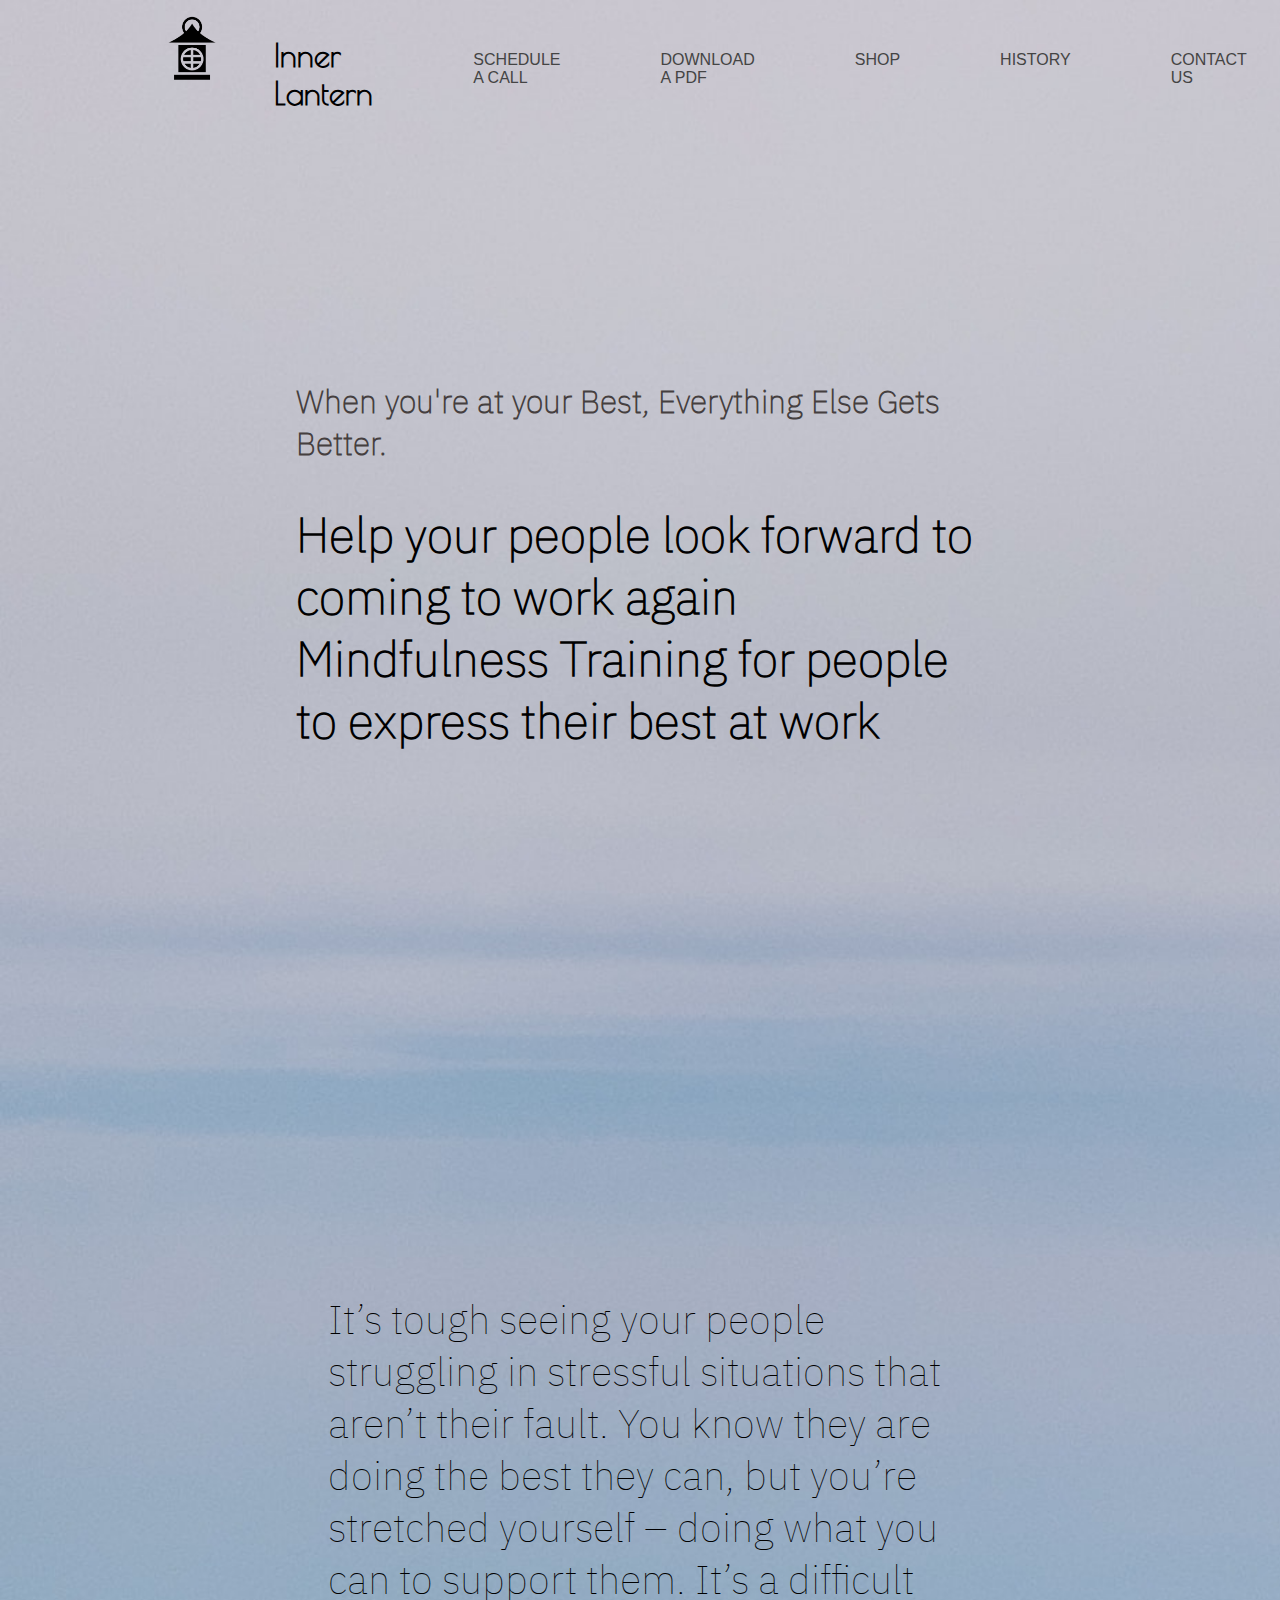
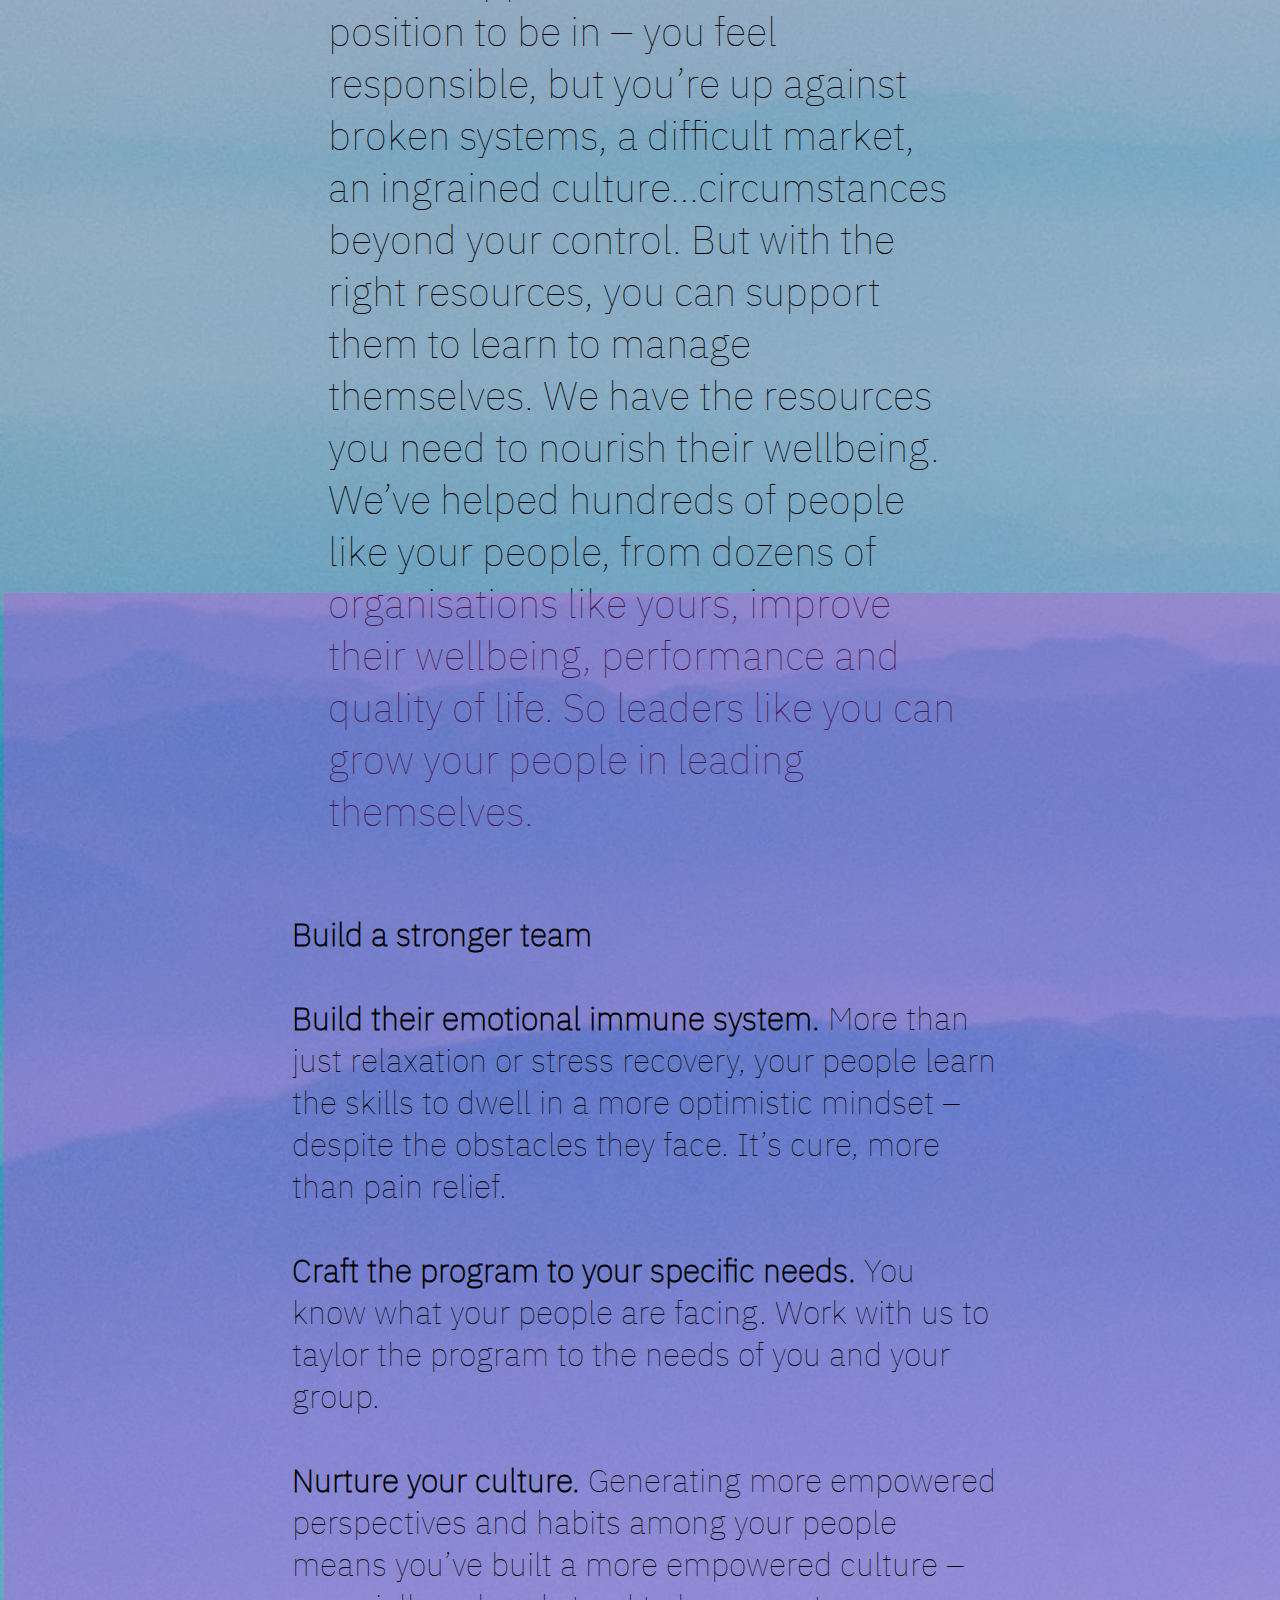
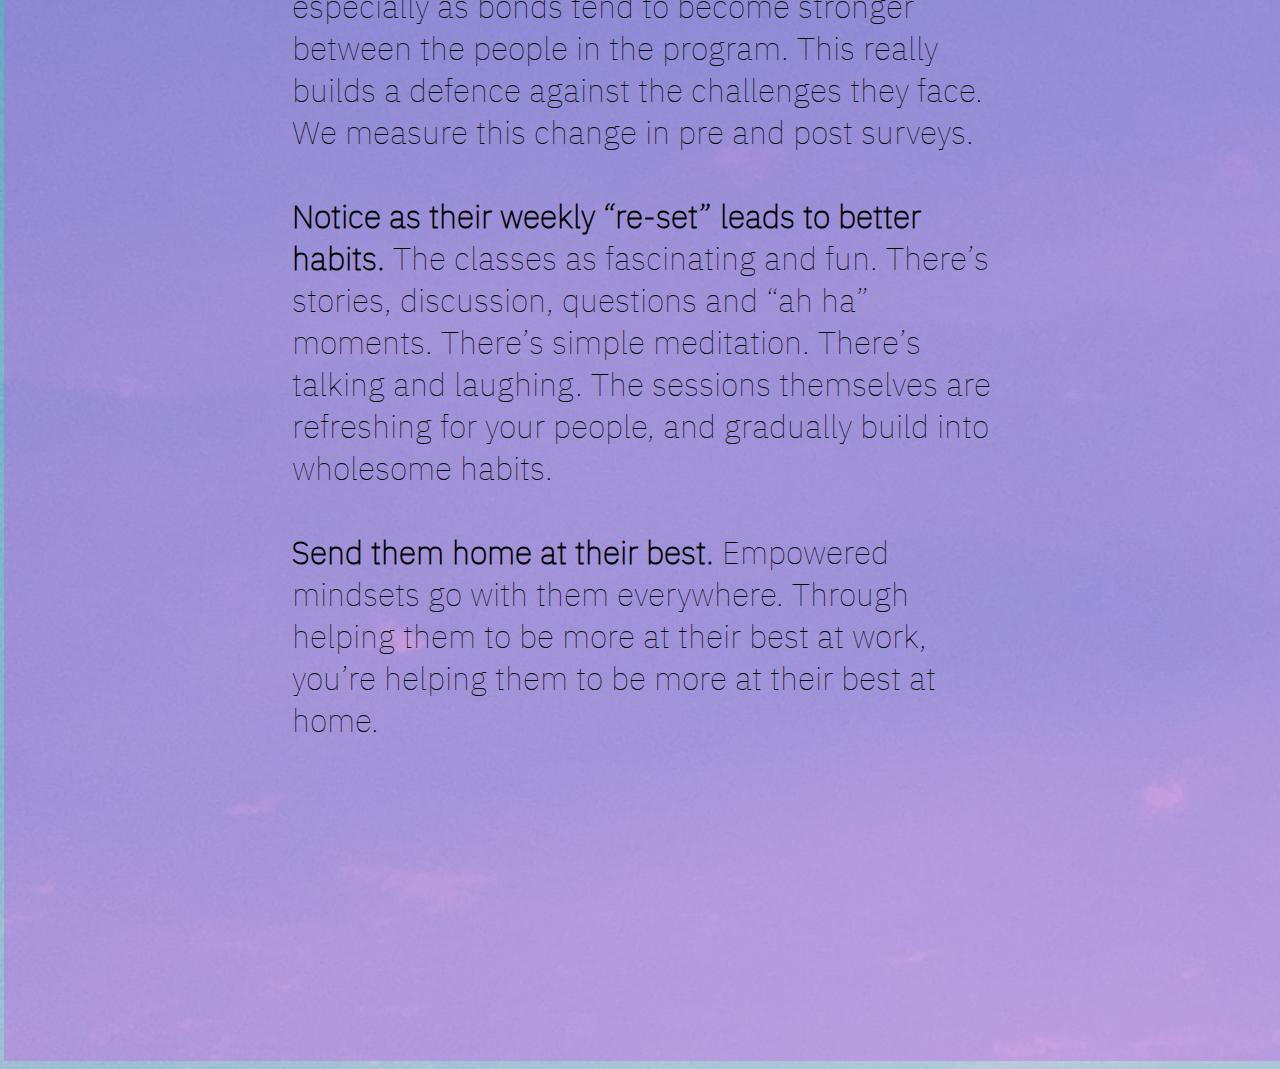
==== index.html @ e3dd66ba "first commit" ====
<!DOCTYPE html>
<html lang="en">
<head>
    <meta charset="UTF-8">
    <meta http-equiv="X-UA-Compatible" content="IE=edge">
    <meta name="viewport" content="width=device-width, initial-scale=1.0">
    <link rel="stylesheet" href="./style.css">
    <title>Document</title>
</head>
<!--NAV-->

<nav>
        <img id="nav-logo" src="./images/lantern (1).png" alt="">

    <ul>
        <h2>Inner Lantern</h2>
        <li><a href="./index.html">Schedule a call</a></li>
        <li><a href="./index.html">Download a PDF</a></li>
        <li><a href="./index.html">Shop</a></li>
        <li><a href="./index.html">History</a></li>
        <li><a href="./index.html">Contact Us</a></li>
        <li><a href="./index.html">Mission Statement</a></li>
    </ul>
</nav>


<!--HEADER-->
 <header class="grid-template">
    <!-- <a class="logo grid-row-span-2" href="./index.html"><img  src="" alt="logo" ></a> -->
    <!-- <h1 class="site-title main-title">Inner Lantern</h1> -->
    <h2 class="tagline-header">When you're at your Best, Everything Else Gets Better.</h2>
<h2 class="subtitle-body">Help your people look forward to coming to work again
Mindfulness Training for people to express their best at work</h2>
</header>

<!--BODY-->
<body>



<div class="container-1">
<p class="text-body-1">
It’s tough seeing your people struggling in stressful situations that aren’t their fault. You know they are doing the best they can, but you’re stretched yourself – doing what you can to support them.

It’s a difficult position to be in – you feel responsible, but you’re up against broken systems, a difficult market, an ingrained culture…circumstances beyond your control.

But with the right resources, you can support them to learn to manage themselves.

We have the resources you need to nourish their wellbeing.

We’ve helped hundreds of people like your people, from dozens of organisations like yours, improve their wellbeing, performance and quality of life.

So leaders like you can grow your people in leading themselves.
</p>

</div>


<div class="container-2">
<p class="text-body-2">
<b>Build a stronger team</b><br><br>
<b>Build their emotional immune system.</b> 
More than just relaxation or stress recovery, your people learn the skills to dwell in a more optimistic mindset – despite the obstacles they face. 
It’s cure, more than pain relief.<br><br>

<b>Craft the program to your specific needs.</b> You know what your people are facing. Work with us to taylor the program to the needs of you and your group.<br><br>

<b>Nurture your culture.</b> Generating more empowered perspectives and habits among your people means you’ve built a more empowered culture – especially as bonds
 tend to become stronger between the people in the program. This really builds a defence against the challenges they face. We measure this change in pre 
and post surveys.<br><br>

<b>Notice as their weekly “re-set” leads to better habits.</b> The classes as fascinating and fun. There’s stories, discussion, questions and “ah ha” moments. 
There’s simple meditation. There’s talking and laughing. The sessions themselves are refreshing for your people, and gradually build into wholesome habits.<br><br>


<b>Send them home at their best.</b> Empowered mindsets go with them everywhere. Through helping them to be more at their best at work, you’re helping them to be 
more at their best at home.

</p>
<img src="./images/background/gabriel-silverio-u3WmDyKGsrY-unsplash.jpg" alt="">
</div>

</body>



<footer>

</footer>
</html>
---- style.css ----
@font-face {
    font-family: oscar;
    src: url(./fonts/bu-oscar-diggs-font/BuOscarDiggs-dMKx.ttf);
}
@font-face{
    font-family: aidil;
    src: url(./fonts/a-aidilfitri-font/Aidilfitri-1Gaa2.ttf);
}
@font-face{
    font-family: balgruf;
    src: url(./fonts/balgruf-font/Balgruf-JRye7.ttf);
}
@font-face{
    font-family: anggaran;
    src: url(./fonts/a-anggaran-dasar-font/AnggaranDasar-PKqDB.ttf);
}
@font-face{
    font-family: ahlan-wasahlan;
    src: url(./fonts/a-ahlan-wasahlan-font/AAhlanWasahlan-9YKnn.ttf);
}
@font-face{
    font-family: wicked;
    src: url(./fonts/bu-wicked-font/BuWicked-2dOW.ttf);
}
@font-face{
    font-family: chomsky;
    src: url(./fonts/chomsky-font/);
}
@font-face{
    font-family: cloister;
    src: url(./fonts/cloister-black-font/CloisterBlackLight-axjg.ttf);
}
@font-face{
    font-family: fogli;
    src: url(./fonts/foglihtenno07-font/Foglihtenno07-8qnn.otf);
}
@font-face{
    font-family: IBM;
    src: url(./fonts/IBM_Plex_Sans/IBMPlexSans-Thin.ttf);
}
@font-face{
    font-family: playfair;
    src: url(./fonts/Playfair_Display/PlayfairDisplay-VariableFont_wght.ttf);
}
@font-face{
    font-family: poiret;
    src: url(./fonts/Poiret_One/PoiretOne-Regular.ttf);
}

 @import url('https://fonts.googleapis.com/css?family=Work+Sans:400,600');



html{
/* fullscreen width */

  /* width: 100vw;
  position: relative;
  left: 50%;
  right: 50%;
  margin-left: -50vw;
  margin-right: -50vw;
    overflow-x: hidden; */

}
/* .site-title{
    font-family: playfair;
    color:rgb(0, 0, 0);
} */

.grid-row-span-2{
    grid-row: span 2;
}




nav{
    /* background-color:rgb(150, 176, 208); */

    margin: 0 auto;
    /* position: absolute; */
    width: 100%;
    top: 0;
    left: 0;



/* fullscreen width */
    /* width: 100vw; */
    /* left: 50%;
    right: 50%; */
    /* margin-left: -50vw;
    margin-right: -50vw; */
}

nav::after{
    content: '';
    display: table;
    clear: both;
}

#nav-logo{
    float: left;
    /* padding: 10px; */
    height: 4rem;
    margin: 0px;

} 

nav h2{
    float: left;
    margin: 0;
    margin-left: 18px;
    padding: 0;
    font-family: poiret;
    font-size: 2em;
    margin-top: 20px;
}

nav ul{

    list-style: none;
    display: flex;
    flex-flow: row nowrap;
}

nav li{
    /* display: inline-block; */
    margin-left: 100px;
    padding-top:35px;
    padding-bottom: 0px;

    position: relative;
}

nav a {
    color:#444;
    text-decoration: none;
    text-transform: uppercase;
	font-family: 'Work Sans', sans-serif;

}

nav li:hover{
    color: #000

    
}

nav li::before{
    content: '';
    display: block;
    height: 1px;
    background-color: #444;

    position: absolute;
    top: 0;
    width: 0%;
    transition: all ease-in-out 250ms;
}

nav li:hover::before{
    width:100%;
    
}







header{
    /* display: grid; */
    /* border: solid; */
    border-color: rgb(218, 30, 30);
    /* background-image: url(./images/photos/floral.jpg);
    background-size: 100%;
    background-repeat:no-repeat;
    background-position: 0;  */
    /* width: 100vw;
    position: relative;
    left: 50%;
    right: 50%;
    margin-left: -50vw;
    margin-right: -50vw; */

    /* transform: translate(-200px); */

    height: 100vh;
    padding-top: 25vh;
    padding-left: 10vw;
    padding-right: 10vw;
}

header > *{
    /* border: solid; */
    border-color: blue;    

}

/* .logo img{
    width: 12rem;
    border: solid;
    border-color: rgb(222, 138, 22);
} */
/* 
.logo{
    /* grid-column: 1; */
    /* border: solid; */
    /* border-color: rgb(33, 150, 29);

    display: flex;
    align-items: end;
    justify-content: right; */

    /* transform: translateY(25px); 

} */



/* .main-title{
    font-size: 10em;
    grid-column: 2;

    /* transform: translate(100px); */




.tagline-header{
    font-size: 2em;
    font-family: IBM;
    color: rgb(69, 63, 63);

    display: flex;
    align-items: center;
    justify-content: center;



/* 
    grid-column: 2;
    grid-row: 2; */

    /* transform:translate(0, 50px); */
   
}
.subtitle-body{
    font-size: 3em;
    font-family: IBM;
}


body{
    padding-left: 10rem;
    margin-right: 10rem;
    background-color: bisque;
    background-image: url(./images/yuriy-kovalev-nN1HSDtKdlw-unsplash\ \(1\).jpg);
    background-size: cover;

}

.container-1{
    height: 100vh;
}


.text-body-1{
    font-size: 2.5em;
    font-family: IBM;

    padding-left: 10rem;
    padding-right: 10rem;

}

.text-body-2{
    font-size: 2em;
    font-family: IBM;

    padding: 18rem;
    grid-column: 1;
}



.container-2{
    display: grid;
    background-color:rgba(209, 76, 232, 0.343);

    width: 100vw;
    position: relative;
    left: 50%;
    right: 50%;
    margin-left: -50vw;
    margin-right: -50vw;
}

.container-2 img{
    height: 60em;
    grid-column: 2;

}
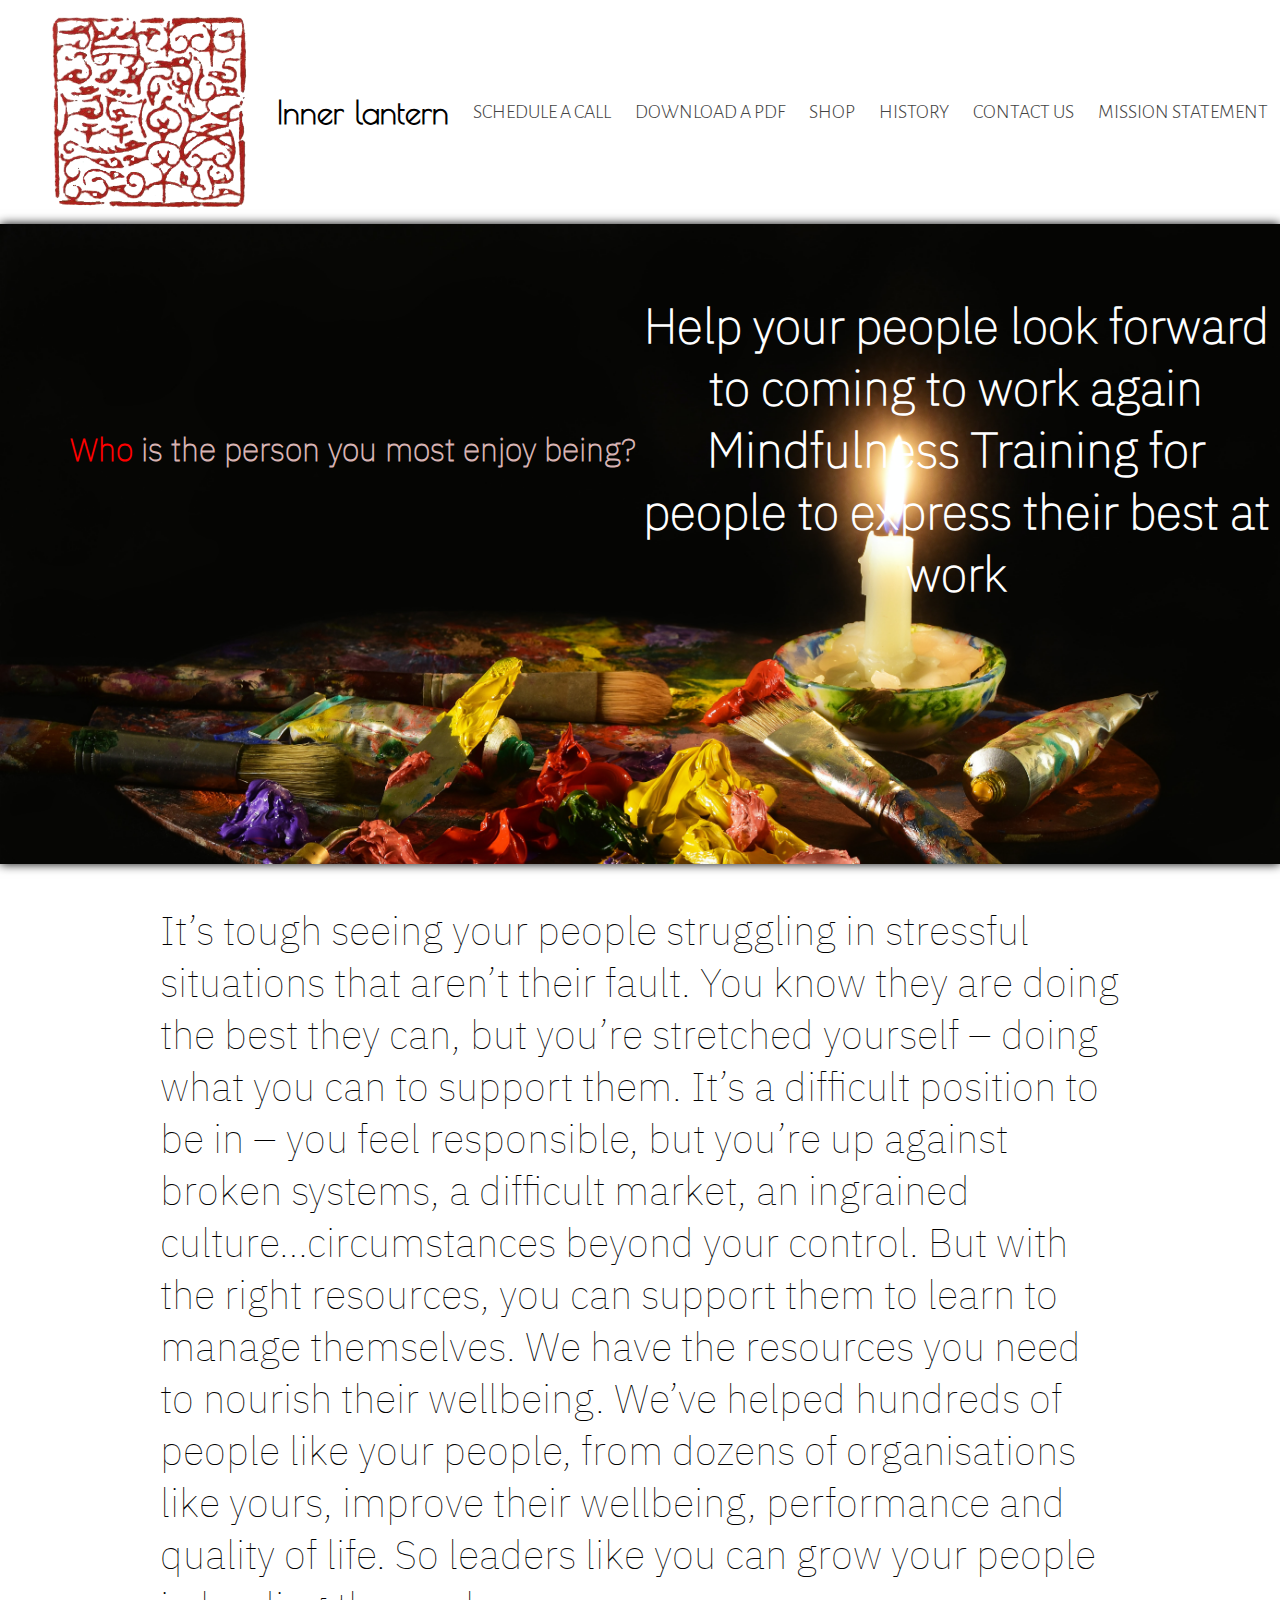
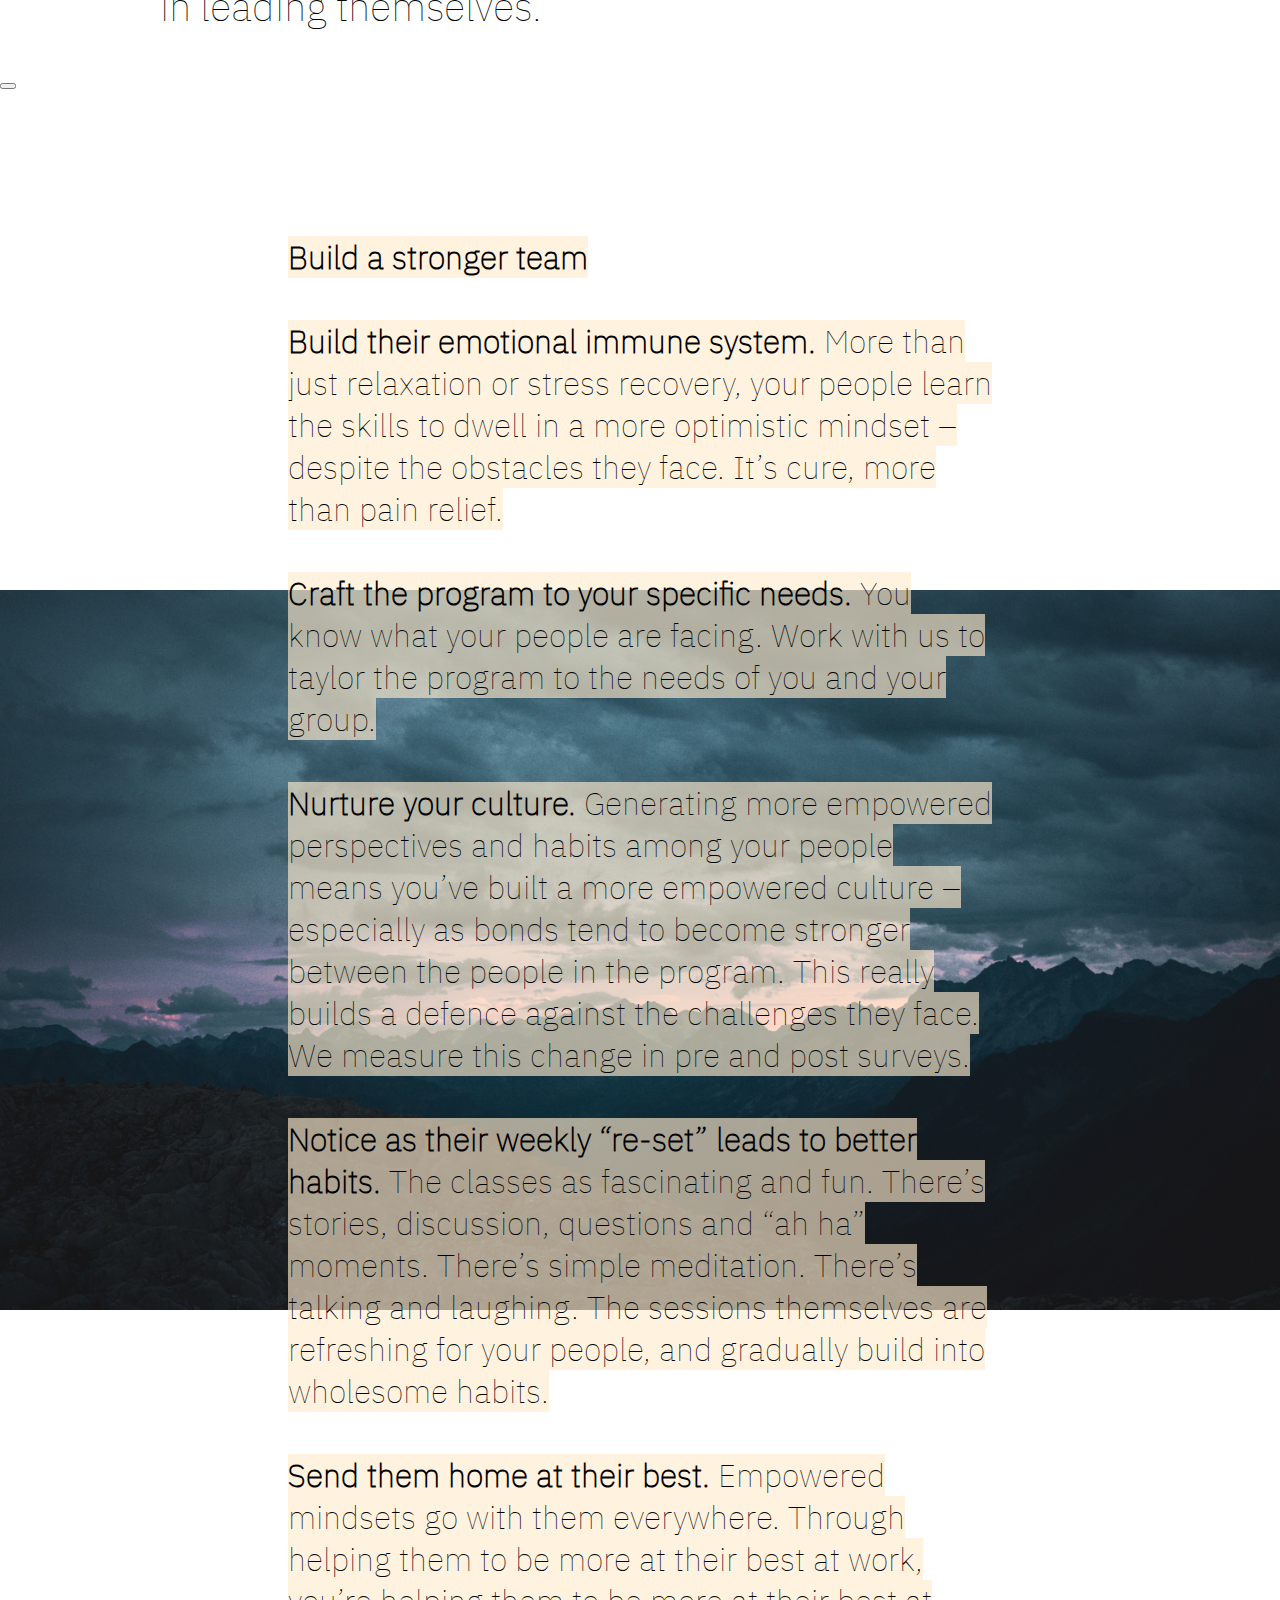
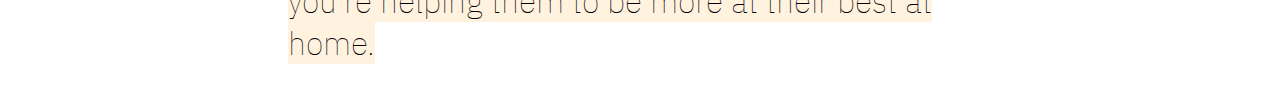
==== commit 6765cfce: "design progress" ====
--- a/index.html
+++ b/index.html
@@ -10,10 +10,10 @@
 <!--NAV-->
 
 <nav>
-        <img id="nav-logo" src="./images/lantern (1).png" alt="">
 
     <ul>
-        <h2>Inner Lantern</h2>
+        <li><span id="nav-logo-w-title"><img id="nav-logo" src="./images/jap-stamp.png" alt="logo"><h2>Inner lantern</h2></li></span>
+
         <li><a href="./index.html">Schedule a call</a></li>
         <li><a href="./index.html">Download a PDF</a></li>
         <li><a href="./index.html">Shop</a></li>
@@ -25,13 +25,19 @@
 
 
 <!--HEADER-->
- <header class="grid-template">
-    <!-- <a class="logo grid-row-span-2" href="./index.html"><img  src="" alt="logo" ></a> -->
-    <!-- <h1 class="site-title main-title">Inner Lantern</h1> -->
-    <h2 class="tagline-header">When you're at your Best, Everything Else Gets Better.</h2>
+<div class="grid-container">
+
+<span class="left">
+<h2 class="tagline-header"><span style="color: #ff0000">Who </span> is the person you most enjoy being?</h2>
 <h2 class="subtitle-body">Help your people look forward to coming to work again
 Mindfulness Training for people to express their best at work</h2>
-</header>
+</span>
+
+<span class="right">
+
+</span>
+
+</div>
 
 <!--BODY-->
 <body>
@@ -52,12 +58,13 @@
 
 So leaders like you can grow your people in leading themselves.
 </p>
-
+<button></button>
 </div>
 
 
 <div class="container-2">
 <p class="text-body-2">
+<span id="text-bg-color">
 <b>Build a stronger team</b><br><br>
 <b>Build their emotional immune system.</b> 
 More than just relaxation or stress recovery, your people learn the skills to dwell in a more optimistic mindset – despite the obstacles they face. 
@@ -75,7 +82,7 @@
 
 <b>Send them home at their best.</b> Empowered mindsets go with them everywhere. Through helping them to be more at their best at work, you’re helping them to be 
 more at their best at home.
-
+</span>
 </p>
 <img src="./images/background/gabriel-silverio-u3WmDyKGsrY-unsplash.jpg" alt="">
 </div>
--- a/style.css
+++ b/style.css
@@ -46,9 +46,24 @@
     font-family: poiret;
     src: url(./fonts/Poiret_One/PoiretOne-Regular.ttf);
 }
+@font-face{
+    font-family: Alegreya;
+    src: url(./fonts/Alegreya_Sans_SC/AlegreyaSansSC-Light.ttf);
+}
 
  @import url('https://fonts.googleapis.com/css?family=Work+Sans:400,600');
 
+
+/* fullscreen width */
+    /* width: 100vw; */
+    /* left: 50%;
+    right: 50%; */
+    /* margin-left: -50vw;
+    margin-right: -50vw; */
+
+    /* display: flex;
+    justify-content: center;
+    align-items: center;*/
 
 
 html{
@@ -68,31 +83,36 @@
     color:rgb(0, 0, 0);
 } */
 
-.grid-row-span-2{
+/* .grid-row-span-2{
     grid-row: span 2;
-}
+} */
 
 
 
 
 nav{
-    /* background-color:rgb(150, 176, 208); */
-
-    margin: 0 auto;
-    /* position: absolute; */
+    /* background-color:rgba(0, 255, 255, 0.076); */
+    /* outline: black solid 3px; */
+    /* margin: 0 auto;
+    position: absolute;
     width: 100%;
     top: 0;
-    left: 0;
-
-
-
-/* fullscreen width */
-    /* width: 100vw; */
-    /* left: 50%;
-    right: 50%; */
-    /* margin-left: -50vw;
-    margin-right: -50vw; */
-}
+    left: 0; */
+
+}
+
+#nav-logo-w-title{
+
+    display: flex;
+    align-items: center;
+    gap: 30px;
+}
+
+#nav-logo-w-title>*{
+    outline: blue solid 0px;
+
+}
+
 
 nav::after{
     content: '';
@@ -101,206 +121,189 @@
 }
 
 #nav-logo{
-    float: left;
+    /* float: left; */
     /* padding: 10px; */
-    height: 4rem;
-    margin: 0px;
-
+    height: 12rem;
+    /* margin: 0px; */
+    /* margin-top: -15px; */
 } 
 
 nav h2{
-    float: left;
-    margin: 0;
-    margin-left: 18px;
-    padding: 0;
+    /* float: left; */
+    /* margin: 0; */
+    /* margin-left: 18px; */
+    /* padding: 0; */
     font-family: poiret;
     font-size: 2em;
-    margin-top: 20px;
+    /* margin-top: 45px; */
+
+
 }
 
 nav ul{
-
     list-style: none;
+
     display: flex;
     flex-flow: row nowrap;
+    justify-content: space-around;
+    align-items: center;
 }
 
 nav li{
+
+    outline: red solid 0px;
+
     /* display: inline-block; */
-    margin-left: 100px;
-    padding-top:35px;
-    padding-bottom: 0px;
+    /* margin-left: 120px; */
+    /* padding-top:20px;
+    padding-bottom: 0px; */
 
     position: relative;
+
 }
 
 nav a {
     color:#444;
     text-decoration: none;
     text-transform: uppercase;
-	font-family: 'Work Sans', sans-serif;
-
-}
-
-nav li:hover{
+	font-family: Alegreya;
+    font-size: 1.25em;
+}
+
+nav a:hover{
     color: #000
-
-    
-}
-
-nav li::before{
+}
+
+nav a::before{
     content: '';
     display: block;
-    height: 1px;
-    background-color: #444;
+    height: 10px;
+    background-color: rgba(198, 35, 35, 0.099);
 
     position: absolute;
-    top: 0;
+    top: 7px;
     width: 0%;
     transition: all ease-in-out 250ms;
 }
 
-nav li:hover::before{
+
+nav a:hover::before{
     width:100%;
+}
+
+
+
+.grid-container{
+    display: grid;
+    /* border-style: solid; */
+    gap: 0;
+    padding: 0;
+
+    text-align: center;
+    background-image: url(./images/background/paint.jpg);
+    box-shadow: 0px 0px 50px 0px #000000;
+    -webkit-box-shadow: 0px 0px 10px 0px #000000;
+    /* width: 100vw;
+    height: 100vh; */
+    background-size: 100vw;
+    background-clip: bottom left ;
+    background-repeat: no-repeat;
+
+}
+
+
+
+.left{
+    grid-column: 1;
+    width: 50vw;
+    height: 50vh;
+    display: flex;
+    align-items: center;
+    justify-content: center;
+    flex-flow: column wrap;
+    translate: 11% 0; 
+}
+.right{
+    grid-column: 2;
+    width: 50vw;
+    height: 50vw;
+
+    /* background-image: url(./images/water.jpg);
+    opacity: 0.5; */
+    background-size: 50vw;
+
+
+}
+
+
+.tagline-header{
+    font-size: 2em;
+    font-family: IBM;
+    color: rgb(215, 179, 179);   
+}
+
+.subtitle-body{
+    font-size: 3em;
+    font-family: IBM;
+    color: rgb(255, 255, 255);   
+
+}
+
+
+body{
+    /* padding-left: 10rem;
+    margin-right: 10rem; */
+    /* background-image: url(./images/yuriy-kovalev-nN1HSDtKdlw-unsplash\ \(1\).jpg); */
+    background-size: cover;
+    margin: 0;
+}
+
+.container-1{
+    height: 100vh;
+}
+
+
+.text-body-1{
+    font-size: 2.5em;
+    font-family: IBM;
+
+    padding-left: 10rem;
+    padding-right: 10rem;
+
+}
+
+.text-body-2{
+    font-size: 2em;
+    font-family: IBM;
     
-}
-
-
-
-
-
-
-
-header{
-    /* display: grid; */
-    /* border: solid; */
-    border-color: rgb(218, 30, 30);
-    /* background-image: url(./images/photos/floral.jpg);
-    background-size: 100%;
+    padding-left: 18rem;
+    padding-right: 18rem;
+    grid-column: 1;
+}
+
+
+
+.container-2{
+
+    display: grid;
+    background-image: url(./images/photos/cloud.jpg);
     background-repeat:no-repeat;
-    background-position: 0;  */
-    /* width: 100vw;
-    position: relative;
-    left: 50%;
+    background-size: 100vw;
+    background-position: center center;
+    /* background-clip: */
+
+    
+
+    /* width: 100vw; */
+    /* position: relative; */
+    /* left: 50%;
     right: 50%;
     margin-left: -50vw;
     margin-right: -50vw; */
 
-    /* transform: translate(-200px); */
-
-    height: 100vh;
-    padding-top: 25vh;
-    padding-left: 10vw;
-    padding-right: 10vw;
-}
-
-header > *{
-    /* border: solid; */
-    border-color: blue;    
-
-}
-
-/* .logo img{
-    width: 12rem;
-    border: solid;
-    border-color: rgb(222, 138, 22);
-} */
-/* 
-.logo{
-    /* grid-column: 1; */
-    /* border: solid; */
-    /* border-color: rgb(33, 150, 29);
-
-    display: flex;
-    align-items: end;
-    justify-content: right; */
-
-    /* transform: translateY(25px); 
-
-} */
-
-
-
-/* .main-title{
-    font-size: 10em;
-    grid-column: 2;
-
-    /* transform: translate(100px); */
-
-
-
-
-.tagline-header{
-    font-size: 2em;
-    font-family: IBM;
-    color: rgb(69, 63, 63);
-
-    display: flex;
-    align-items: center;
-    justify-content: center;
-
-
-
-/* 
-    grid-column: 2;
-    grid-row: 2; */
-
-    /* transform:translate(0, 50px); */
-   
-}
-.subtitle-body{
-    font-size: 3em;
-    font-family: IBM;
-}
-
-
-body{
-    padding-left: 10rem;
-    margin-right: 10rem;
-    background-color: bisque;
-    background-image: url(./images/yuriy-kovalev-nN1HSDtKdlw-unsplash\ \(1\).jpg);
-    background-size: cover;
-
-}
-
-.container-1{
-    height: 100vh;
-}
-
-
-.text-body-1{
-    font-size: 2.5em;
-    font-family: IBM;
-
-    padding-left: 10rem;
-    padding-right: 10rem;
-
-}
-
-.text-body-2{
-    font-size: 2em;
-    font-family: IBM;
-
-    padding: 18rem;
-    grid-column: 1;
-}
-
-
-
-.container-2{
-    display: grid;
-    background-color:rgba(209, 76, 232, 0.343);
-
-    width: 100vw;
-    position: relative;
-    left: 50%;
-    right: 50%;
-    margin-left: -50vw;
-    margin-right: -50vw;
-}
-
-.container-2 img{
-    height: 60em;
-    grid-column: 2;
-
-}+}
+
+#text-bg-color{
+    background-color: rgba(255, 235, 205, 0.649);
+    line-height: 3px;
+}
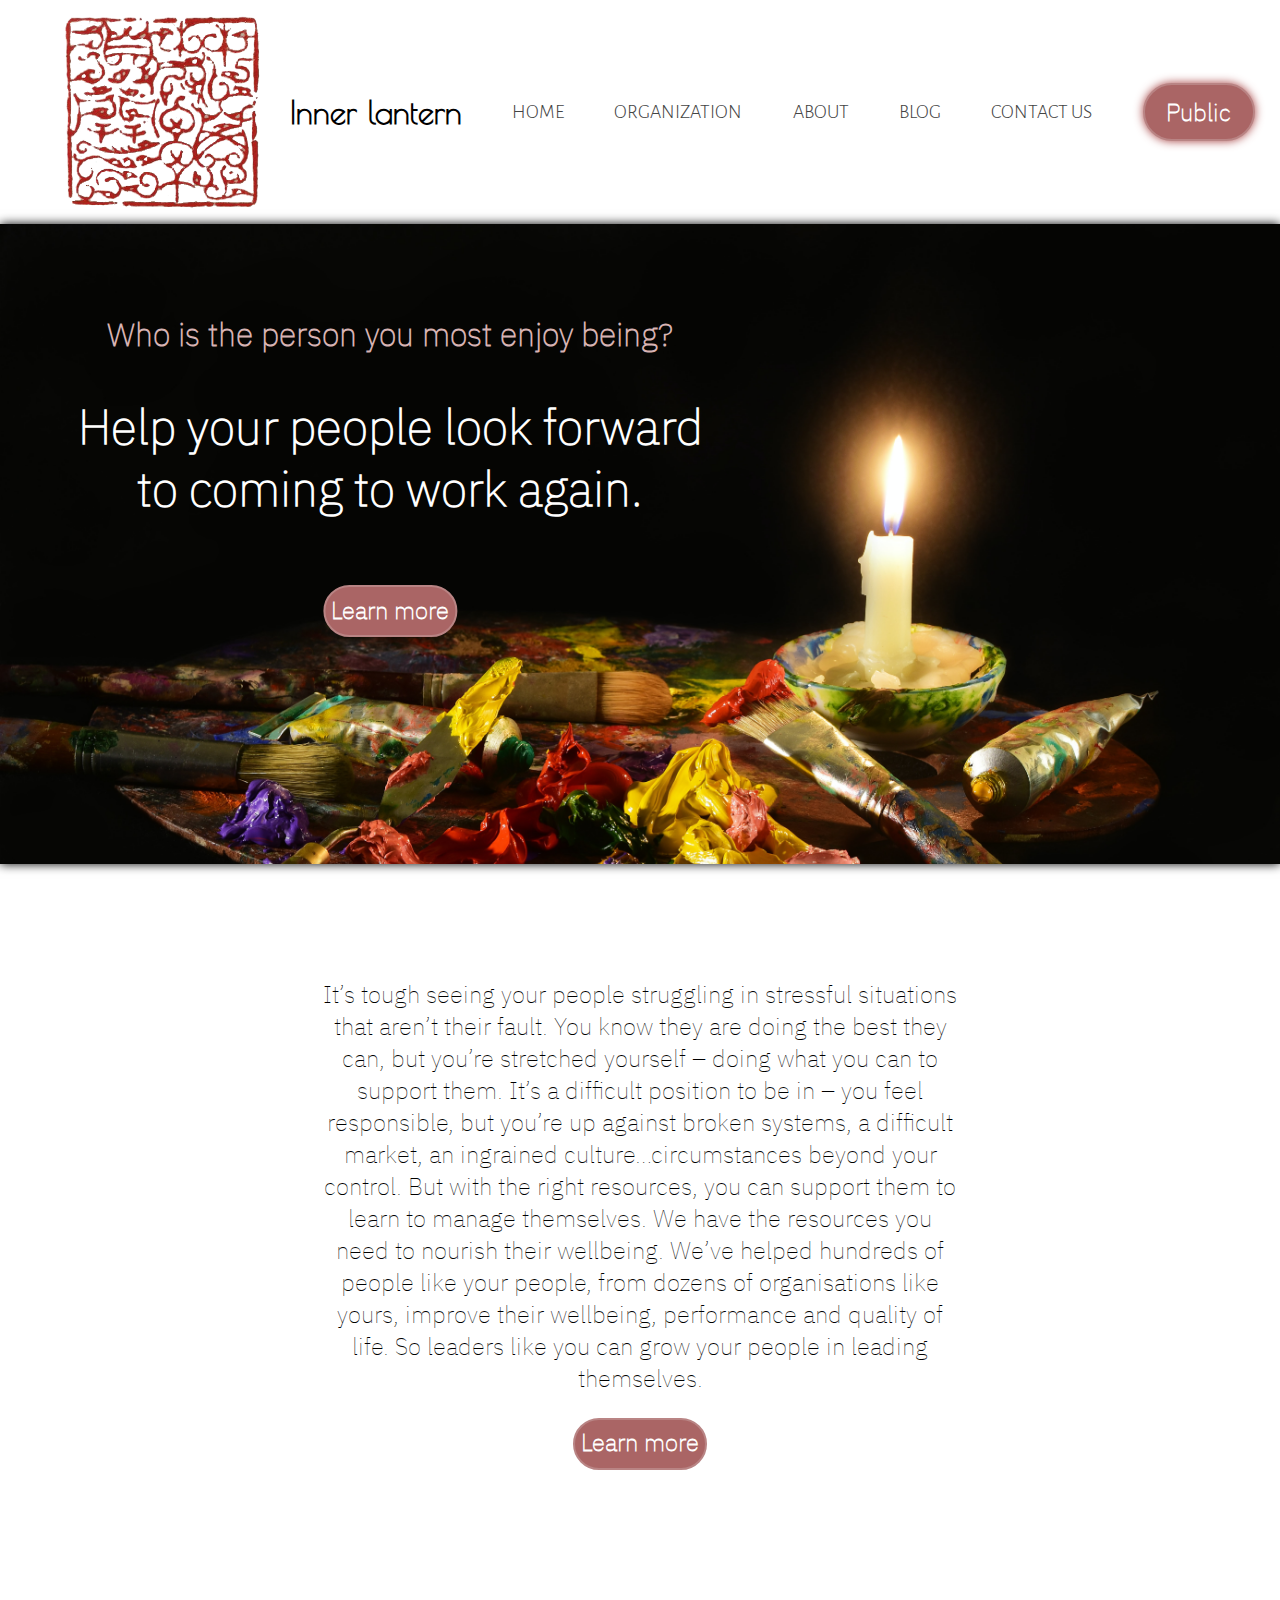
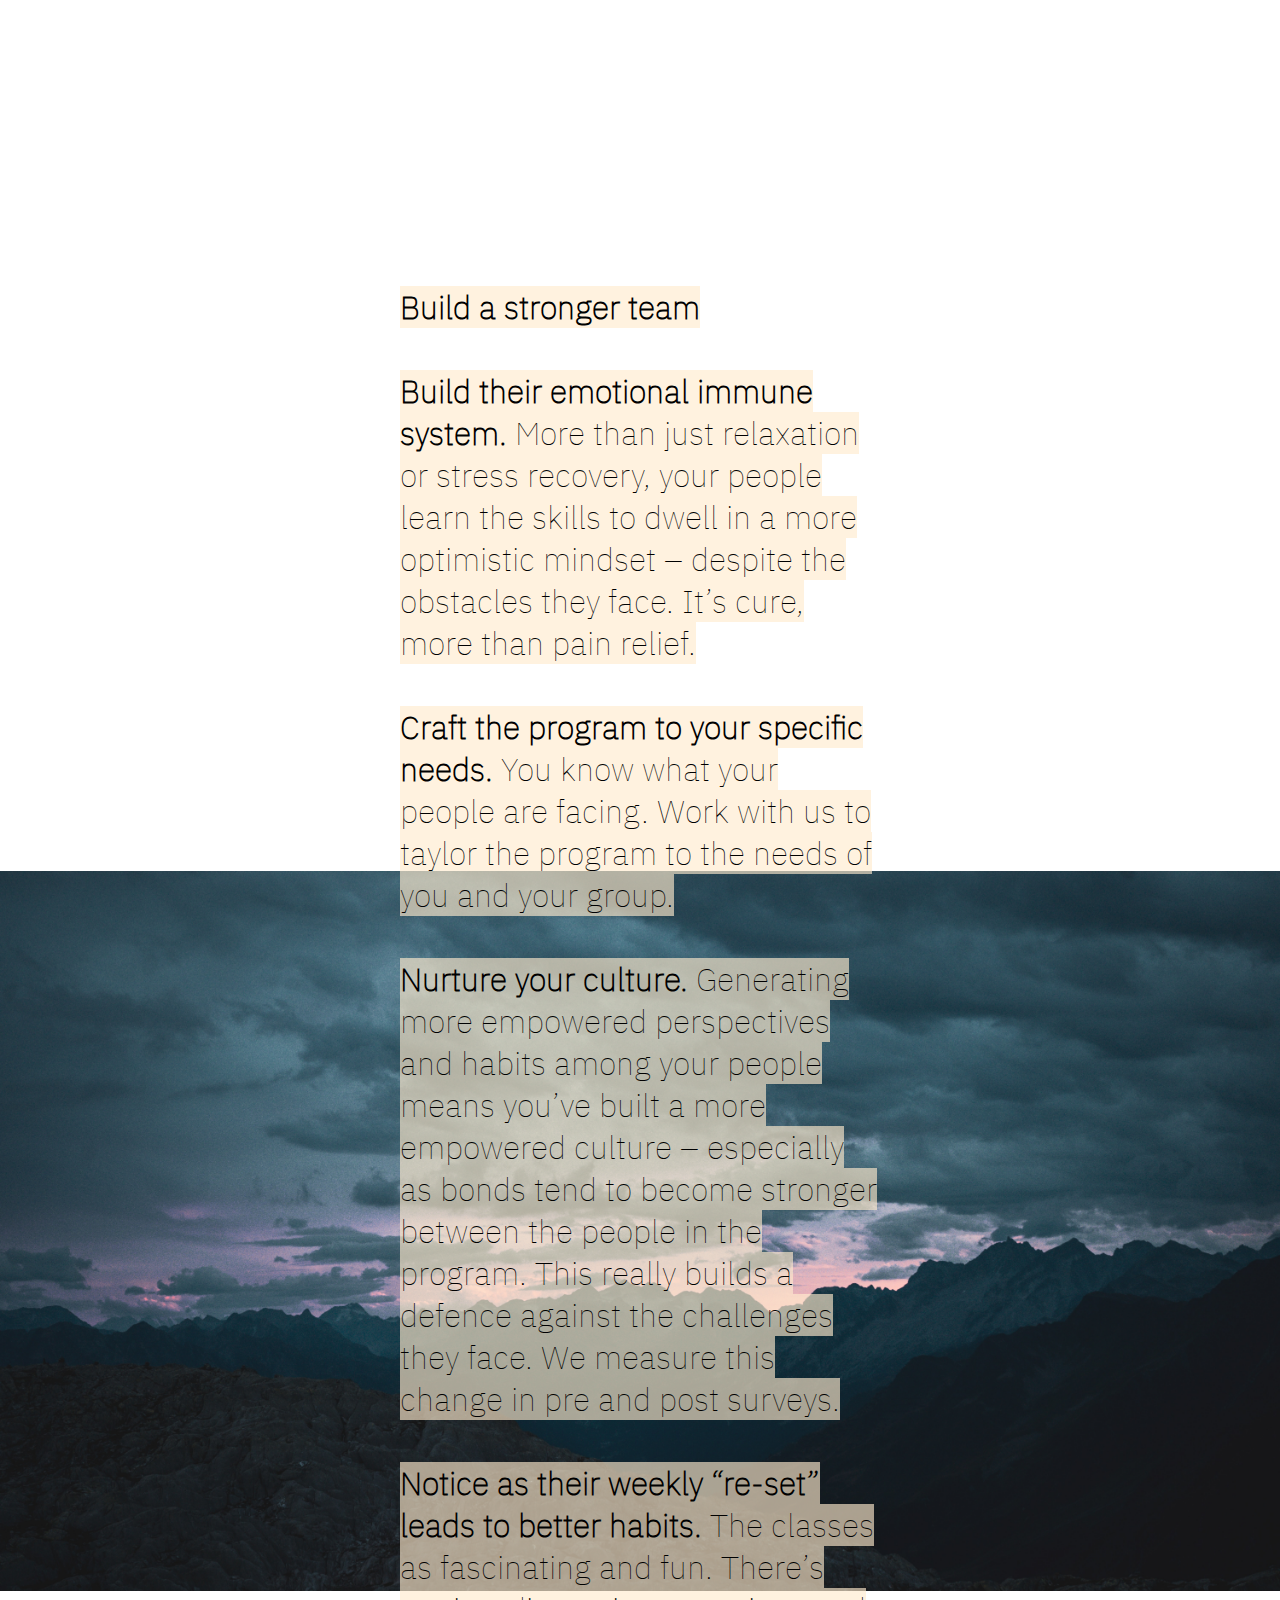
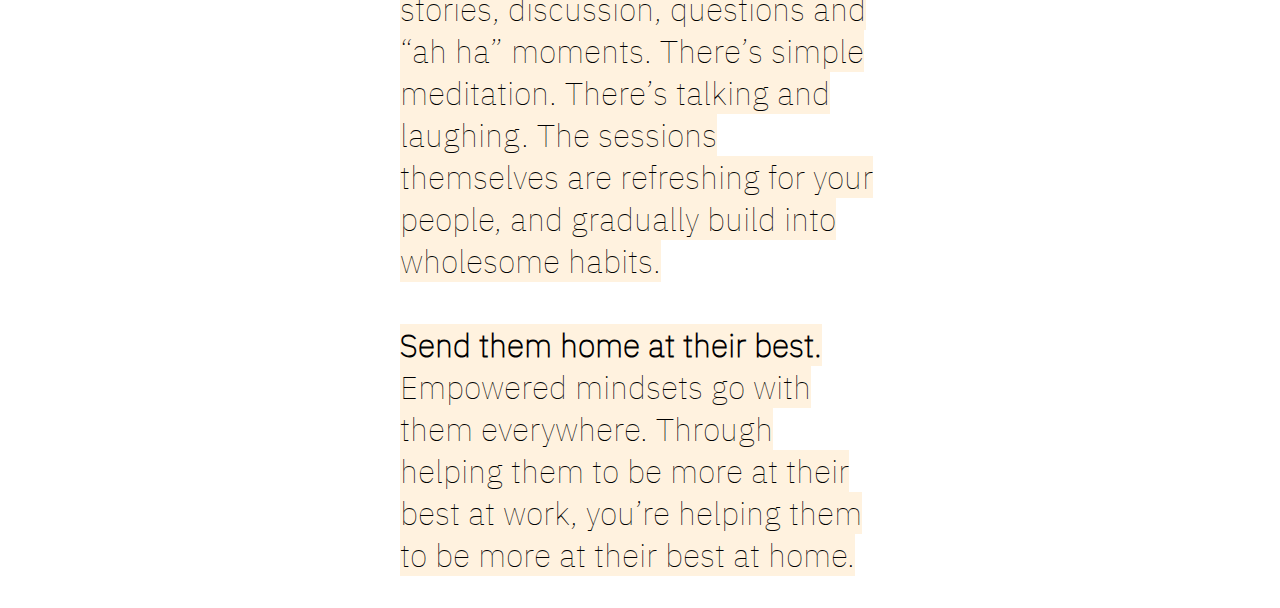
==== commit 782c1ba7: "design progress 2" ====
--- a/index.html
+++ b/index.html
@@ -5,7 +5,8 @@
     <meta http-equiv="X-UA-Compatible" content="IE=edge">
     <meta name="viewport" content="width=device-width, initial-scale=1.0">
     <link rel="stylesheet" href="./style.css">
-    <title>Document</title>
+    <link rel="icon" href="./images/jap-stamp.png"  type="image/icon type">
+    <title>Inner Lantern - Learn Mindfulness Meditation</title>
 </head>
 <!--NAV-->
 
@@ -14,12 +15,12 @@
     <ul>
         <li><span id="nav-logo-w-title"><img id="nav-logo" src="./images/jap-stamp.png" alt="logo"><h2>Inner lantern</h2></li></span>
 
-        <li><a href="./index.html">Schedule a call</a></li>
-        <li><a href="./index.html">Download a PDF</a></li>
-        <li><a href="./index.html">Shop</a></li>
-        <li><a href="./index.html">History</a></li>
+        <li><a href="./index.html">Home</a></li>
+        <li><a href="./index.html">Organization</a></li>
+        <li><a href="./index.html">About</a></li>
+        <li><a href="./index.html">Blog</a></li>
         <li><a href="./index.html">Contact Us</a></li>
-        <li><a href="./index.html">Mission Statement</a></li>
+        <li><button class="nav-button" href="./index.html">Public</button></li>
     </ul>
 </nav>
 
@@ -28,9 +29,9 @@
 <div class="grid-container">
 
 <span class="left">
-<h2 class="tagline-header"><span style="color: #ff0000">Who </span> is the person you most enjoy being?</h2>
-<h2 class="subtitle-body">Help your people look forward to coming to work again
-Mindfulness Training for people to express their best at work</h2>
+    <span><h2 class="tagline-header">Who is the person you most enjoy being?</h2>
+    <h2 class="subtitle-body">Help your people look forward to coming to work again.</h2></span>
+    <button>Learn more</button>
 </span>
 
 <span class="right">
@@ -42,7 +43,7 @@
 <!--BODY-->
 <body>
 
-
+<div class="body-below-frontpage">
 
 <div class="container-1">
 <p class="text-body-1">
@@ -57,8 +58,9 @@
 We’ve helped hundreds of people like your people, from dozens of organisations like yours, improve their wellbeing, performance and quality of life.
 
 So leaders like you can grow your people in leading themselves.
+
 </p>
-<button></button>
+<button id="test">Learn more</button>
 </div>
 
 
@@ -88,7 +90,7 @@
 </div>
 
 </body>
-
+</div>
 
 
 <footer>
--- a/style.css
+++ b/style.css
@@ -88,7 +88,38 @@
 } */
 
 
-
+button{
+    background-color: rgb(170, 101, 101);
+    color: white;
+    font-family: ibm;
+    font-size: 1.5em;
+    padding: 1%;
+    font-weight: bold;
+    border-style: solid; 
+    border-radius: 300px;
+    border-color: rgb(185, 132, 132);
+    padding-bottom: 1.5%;
+
+}
+
+button:hover{
+    background-color: antiquewhite;
+    color: black;
+    border-color: transparent;
+
+    box-shadow: 0px 0px 30px 0px #ffffff;
+
+}
+
+.nav-button{
+    padding: 10%;
+    width: 7rem;
+    box-shadow: 0px 0px 10px 0px #a53f3f;
+}
+
+.nav-button:hover{
+    box-shadow: 0px 0px 20px 0px #a53f3f;;
+}
 
 nav{
     /* background-color:rgba(0, 255, 255, 0.076); */
@@ -151,7 +182,7 @@
 
 nav li{
 
-    outline: red solid 0px;
+    outline: red none 0px;
 
     /* display: inline-block; */
     /* margin-left: 120px; */
@@ -222,7 +253,13 @@
     justify-content: center;
     flex-flow: column wrap;
     translate: 11% 0; 
-}
+
+}
+
+.left button{
+    translate: 0 50%;
+}
+
 .right{
     grid-column: 2;
     width: 50vw;
@@ -237,6 +274,7 @@
 
 
 .tagline-header{
+    
     font-size: 2em;
     font-family: IBM;
     color: rgb(215, 179, 179);   
@@ -256,52 +294,70 @@
     /* background-image: url(./images/yuriy-kovalev-nN1HSDtKdlw-unsplash\ \(1\).jpg); */
     background-size: cover;
     margin: 0;
+
+
+    
+}
+
+.body-below-frontpage{
+    display: grid;
+    grid-template-columns: 1fr 2fr 1fr;
 }
 
 .container-1{
+    grid-column-start: 2;
+
     height: 100vh;
+    margin-top: 10vh;
+
+    text-align: center;
+
+
+}
+.body-below-frontpage>*{
+    outline: purple none 10px;
+
+}
+.container-1>*{
+    outline: red none 2px;
+
 }
 
 
 .text-body-1{
-    font-size: 2.5em;
-    font-family: IBM;
-
-    padding-left: 10rem;
-    padding-right: 10rem;
-
-}
-
-.text-body-2{
-    font-size: 2em;
-    font-family: IBM;
-    
-    padding-left: 18rem;
-    padding-right: 18rem;
-    grid-column: 1;
-}
-
-
+
+    font-size: 1.5em;
+    font-family: IBM;
+
+}
+.text-body-1>*{
+    outline: blue solid 3px;
+}
 
 .container-2{
+    grid-column: 1/4;
 
     display: grid;
     background-image: url(./images/photos/cloud.jpg);
     background-repeat:no-repeat;
     background-size: 100vw;
     background-position: center center;
-    /* background-clip: */
-
-    
-
-    /* width: 100vw; */
-    /* position: relative; */
-    /* left: 50%;
-    right: 50%;
-    margin-left: -50vw;
-    margin-right: -50vw; */
-
-}
+
+}
+
+.text-body-2{
+    font-size: 2em;
+    font-family: IBM;
+
+    padding-left: 25rem;    
+    padding-right: 25rem;    
+
+
+}
+
+
+
+
 
 #text-bg-color{
     background-color: rgba(255, 235, 205, 0.649);
